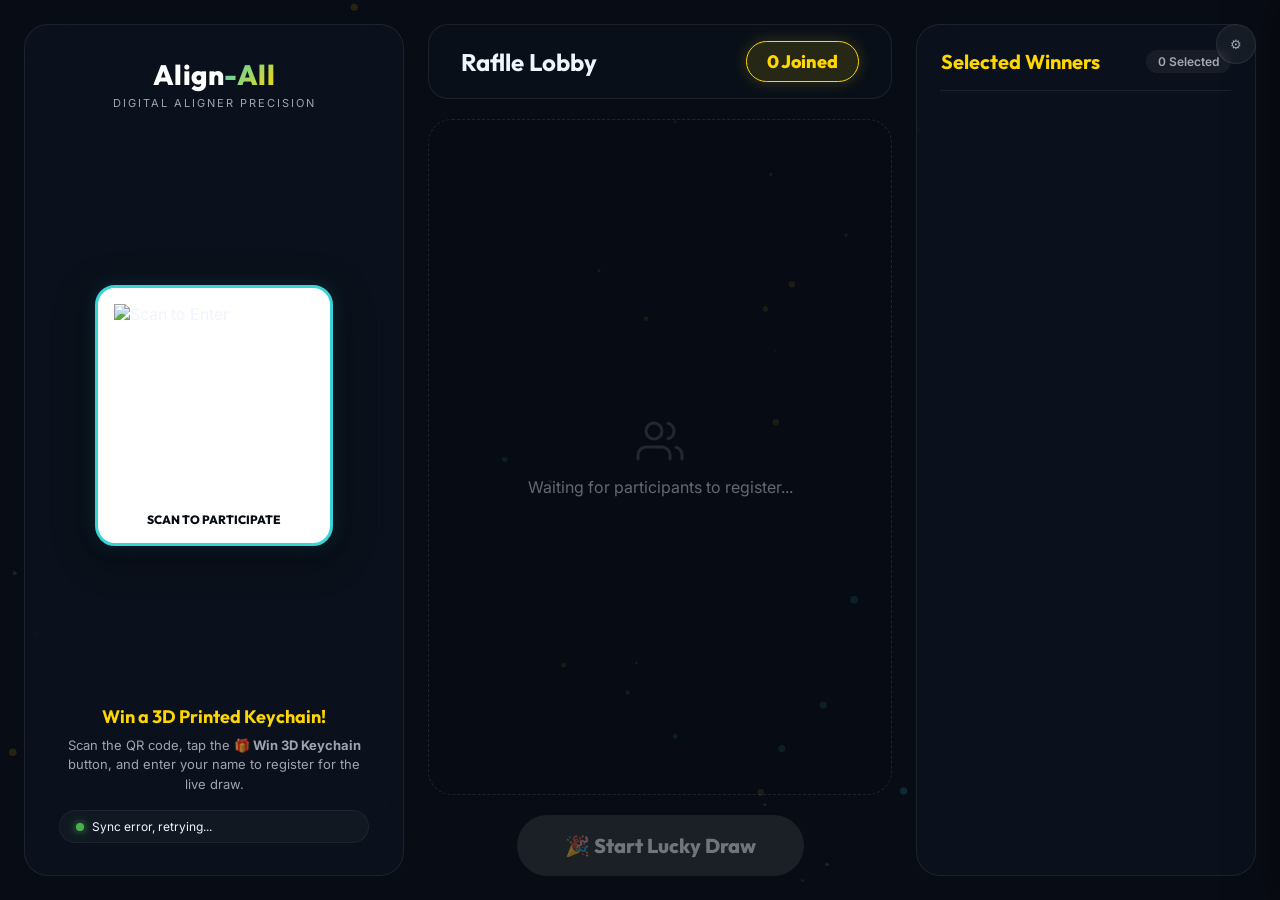
==== draw.html @ d401b3c2 "feat: add live 3D printed keychain lucky draw page and registration modal" ====
<!DOCTYPE html>
<html lang="en">
<head>
  <meta charset="UTF-8">
  <meta name="viewport" content="width=device-width, initial-scale=1.0">
  <title>Align-All | Live 3D Printed Keychain Lucky Draw</title>
  <link rel="preconnect" href="https://fonts.googleapis.com">
  <link rel="preconnect" href="https://fonts.gstatic.com" crossorigin>
  <link href="https://fonts.googleapis.com/css2?family=Outfit:wght@300;400;600;700;800;900&family=Inter:wght@400;500;600;700&display=swap" rel="stylesheet">
  
  <style>
    :root {
      --teal: #38D3D5;
      --purple: #7B6FE8;
      --pink: #E040FB;
      --gold: #FFD700;
      --gold-dark: #FF8C00;
      --dark: #080C14;
      --dark-2: #0D1421;
      --dark-3: #111827;
      --card-bg: rgba(255, 255, 255, 0.03);
      --card-border: rgba(255, 255, 255, 0.08);
      --text-primary: #F0F4FF;
      --text-secondary: rgba(240, 244, 255, 0.65);
      --text-muted: rgba(240, 244, 255, 0.4);
      --font-main: 'Outfit', sans-serif;
      --font-body: 'Inter', sans-serif;
    }

    * { box-sizing: border-box; margin: 0; padding: 0; }
    body {
      font-family: var(--font-body);
      background-color: var(--dark);
      color: var(--text-primary);
      overflow: hidden;
      height: 100vh;
      width: 100vw;
      position: relative;
    }

    /* Ambient background particles canvas */
    #ambientCanvas {
      position: absolute;
      top: 0; left: 0; width: 100%; height: 100%;
      z-index: 0;
      pointer-events: none;
    }

    /* Confetti overlay canvas */
    #confettiCanvas {
      position: absolute;
      top: 0; left: 0; width: 100%; height: 100%;
      z-index: 100;
      pointer-events: none;
    }

    .main-container {
      position: relative;
      z-index: 1;
      display: grid;
      grid-template-columns: 380px 1fr 340px;
      height: 100vh;
      width: 100vw;
      padding: 24px;
      gap: 24px;
    }

    /* Left Panel: QR Code and Status */
    .left-panel {
      background: rgba(13, 20, 33, 0.65);
      backdrop-filter: blur(20px);
      -webkit-backdrop-filter: blur(20px);
      border: 1.5px solid var(--card-border);
      border-radius: 24px;
      padding: 32px 24px;
      display: flex;
      flex-direction: column;
      align-items: center;
      justify-content: space-between;
      height: 100%;
    }

    .brand-header {
      text-align: center;
      margin-bottom: 16px;
    }
    .brand-title {
      font-family: var(--font-main);
      font-size: 28px;
      font-weight: 800;
      letter-spacing: 0.5px;
    }
    .brand-align { color: #fff; }
    .brand-all { background: linear-gradient(135deg, var(--teal), var(--gold)); -webkit-background-clip: text; -webkit-text-fill-color: transparent; }
    .brand-tagline {
      font-size: 11px;
      color: var(--text-secondary);
      text-transform: uppercase;
      letter-spacing: 2px;
      margin-top: 4px;
    }

    .qr-container {
      background: #fff;
      padding: 16px;
      border-radius: 20px;
      box-shadow: 0 10px 40px rgba(0, 0, 0, 0.4), 0 0 20px rgba(56, 211, 213, 0.15);
      display: flex;
      flex-direction: column;
      align-items: center;
      justify-content: center;
      margin: 20px 0;
      border: 3px solid var(--teal);
    }
    .qr-image {
      width: 200px;
      height: 200px;
      display: block;
    }
    .qr-label {
      font-size: 12px;
      color: #080C14;
      font-weight: 800;
      margin-top: 8px;
      text-align: center;
      font-family: var(--font-main);
      text-transform: uppercase;
    }

    .scan-instruction {
      text-align: center;
      padding: 0 10px;
    }
    .scan-instruction h3 {
      font-family: var(--font-main);
      font-size: 18px;
      color: var(--gold);
      margin-bottom: 8px;
    }
    .scan-instruction p {
      font-size: 13px;
      color: var(--text-secondary);
      line-height: 1.5;
    }

    .sync-status {
      display: flex;
      align-items: center;
      gap: 8px;
      background: rgba(255, 255, 255, 0.03);
      padding: 8px 16px;
      border-radius: 30px;
      font-size: 12px;
      border: 1px solid rgba(255, 255, 255, 0.05);
      margin-top: 16px;
    }
    .sync-dot {
      width: 8px;
      height: 8px;
      background: #4CAF50;
      border-radius: 50%;
      box-shadow: 0 0 8px #4CAF50;
      animation: pulse 1.5s infinite;
    }
    .sync-dot.offline {
      background: #f44336;
      box-shadow: 0 0 8px #f44336;
    }

    /* Middle Panel: Raffle Lobby / Tag Cloud */
    .middle-panel {
      display: flex;
      flex-direction: column;
      justify-content: space-between;
      height: 100%;
    }

    .lobby-header {
      background: rgba(13, 20, 33, 0.45);
      border: 1px solid var(--card-border);
      padding: 16px 32px;
      border-radius: 20px;
      display: flex;
      justify-content: space-between;
      align-items: center;
      backdrop-filter: blur(10px);
    }
    .lobby-header-title h1 {
      font-family: var(--font-main);
      font-size: 24px;
      font-weight: 700;
    }
    .lobby-counter {
      background: rgba(255, 215, 0, 0.12);
      border: 1.5px solid var(--gold);
      color: var(--gold);
      padding: 8px 20px;
      border-radius: 30px;
      font-family: var(--font-main);
      font-size: 18px;
      font-weight: 800;
      box-shadow: 0 0 15px rgba(255, 215, 0, 0.2);
      animation: counterPulse 2s infinite alternate;
    }

    @keyframes counterPulse {
      0% { transform: scale(1); box-shadow: 0 0 10px rgba(255, 215, 0, 0.1); }
      100% { transform: scale(1.03); box-shadow: 0 0 20px rgba(255, 215, 0, 0.3); }
    }

    /* Names Lobby Area where names float or settle */
    .lobby-viewport {
      flex: 1;
      margin: 20px 0;
      border-radius: 24px;
      border: 1.5px dashed rgba(255, 255, 255, 0.1);
      position: relative;
      overflow: hidden;
      background: rgba(8, 12, 20, 0.3);
    }
    .lobby-placeholder {
      position: absolute;
      inset: 0;
      display: flex;
      flex-direction: column;
      align-items: center;
      justify-content: center;
      text-align: center;
      color: var(--text-muted);
      z-index: 1;
    }
    .lobby-placeholder svg {
      width: 48px;
      height: 48px;
      margin-bottom: 12px;
      opacity: 0.3;
      animation: floatIcon 3s ease-in-out infinite;
    }
    @keyframes floatIcon {
      0%, 100% { transform: translateY(0); }
      50% { transform: translateY(-10px); }
    }

    .participant-bubble {
      position: absolute;
      background: rgba(255, 255, 255, 0.05);
      border: 1px solid rgba(255, 255, 255, 0.15);
      padding: 8px 18px;
      border-radius: 50px;
      color: #fff;
      font-size: 13px;
      font-weight: 500;
      white-space: nowrap;
      cursor: default;
      transition: all 0.3s ease;
      box-shadow: 0 4px 15px rgba(0, 0, 0, 0.2);
      animation: floatBubble 10s infinite linear;
    }
    .participant-bubble:hover {
      border-color: var(--teal);
      background: rgba(56, 211, 213, 0.15);
      transform: scale(1.1);
      box-shadow: 0 0 15px rgba(56, 211, 213, 0.4);
    }
    .participant-bubble.newly-added {
      animation: popIn 0.5s cubic-bezier(0.34, 1.56, 0.64, 1) forwards;
      border-color: var(--gold);
      background: rgba(255, 215, 0, 0.12);
      box-shadow: 0 0 15px rgba(255, 215, 0, 0.3);
    }

    @keyframes popIn {
      0% { transform: scale(0) translate(-50%, -50%); opacity: 0; }
      100% { transform: scale(1) translate(0, 0); opacity: 1; }
    }

    /* Start Draw Panel */
    .draw-trigger-container {
      text-align: center;
    }
    .btn-draw {
      background: linear-gradient(135deg, #FFD700 0%, #FF8C00 100%);
      color: #080C14;
      font-family: var(--font-main);
      font-size: 20px;
      font-weight: 800;
      padding: 18px 48px;
      border-radius: 50px;
      border: none;
      cursor: pointer;
      box-shadow: 0 10px 30px rgba(255, 140, 0, 0.35);
      transition: all 0.3s cubic-bezier(0.175, 0.885, 0.32, 1.275);
      display: inline-flex;
      align-items: center;
      gap: 12px;
    }
    .btn-draw:hover {
      transform: scale(1.05) translateY(-3px);
      box-shadow: 0 15px 40px rgba(255, 140, 0, 0.5);
    }
    .btn-draw:disabled {
      background: rgba(255, 255, 255, 0.08);
      color: var(--text-muted);
      cursor: not-allowed;
      box-shadow: none;
      transform: none;
    }

    /* Right Panel: Selected Winners Tracker */
    .right-panel {
      background: rgba(13, 20, 33, 0.65);
      backdrop-filter: blur(20px);
      -webkit-backdrop-filter: blur(20px);
      border: 1.5px solid var(--card-border);
      border-radius: 24px;
      padding: 24px;
      display: flex;
      flex-direction: column;
      height: 100%;
    }

    .winners-header {
      border-bottom: 1.5px solid var(--card-border);
      padding-bottom: 16px;
      margin-bottom: 16px;
      display: flex;
      justify-content: space-between;
      align-items: center;
    }
    .winners-header h2 {
      font-family: var(--font-main);
      font-size: 20px;
      font-weight: 700;
      color: var(--gold);
    }
    .winners-count-tag {
      background: rgba(255, 255, 255, 0.05);
      padding: 4px 12px;
      border-radius: 12px;
      font-size: 12px;
      font-weight: 600;
      color: var(--text-secondary);
    }

    .winners-viewport {
      flex: 1;
      overflow-y: auto;
      display: flex;
      flex-direction: column;
      gap: 12px;
      padding-right: 4px;
    }
    /* Scrollbar */
    .winners-viewport::-webkit-scrollbar { width: 4px; }
    .winners-viewport::-webkit-scrollbar-thumb { background: var(--card-border); border-radius: 2px; }

    .winner-row-card {
      background: rgba(255, 255, 255, 0.02);
      border: 1px solid var(--card-border);
      border-radius: 14px;
      padding: 12px 16px;
      display: flex;
      align-items: center;
      gap: 12px;
      position: relative;
      overflow: hidden;
      animation: slideInWinner 0.4s cubic-bezier(0.175, 0.885, 0.32, 1.1) forwards;
    }
    @keyframes slideInWinner {
      0% { opacity: 0; transform: translateX(20px); }
      100% { opacity: 1; transform: translateX(0); }
    }
    .winner-row-card::before {
      content: '';
      position: absolute;
      left: 0; top: 0; bottom: 0;
      width: 4px;
      background: linear-gradient(to bottom, var(--gold), var(--gold-dark));
    }
    .winner-rank {
      font-family: var(--font-main);
      font-size: 16px;
      font-weight: 800;
      color: var(--gold);
      width: 24px;
    }
    .winner-info {
      flex: 1;
    }
    .winner-name {
      font-size: 14px;
      font-weight: 600;
      color: #fff;
    }
    .winner-details {
      font-size: 11px;
      color: var(--text-secondary);
      margin-top: 2px;
    }

    /* Settings Gear Button */
    .btn-settings {
      position: fixed;
      top: 24px; right: 24px;
      z-index: 10;
      background: rgba(255,255,255,0.05);
      border: 1px solid var(--card-border);
      color: var(--text-secondary);
      width: 40px; height: 40px;
      border-radius: 50%;
      cursor: pointer;
      display: flex; align-items: center; justify-content: center;
      transition: all 0.3s ease;
      backdrop-filter: blur(5px);
    }
    .btn-settings:hover {
      color: #fff;
      background: rgba(255, 215, 0, 0.1);
      border-color: var(--gold);
      transform: rotate(45deg);
    }

    /* Settings Drawer */
    .settings-drawer {
      position: fixed;
      top: 0; right: -360px;
      width: 340px;
      height: 100vh;
      background: var(--dark-2);
      border-left: 1.5px solid var(--card-border);
      z-index: 1100;
      padding: 32px 24px;
      box-shadow: -20px 0 40px rgba(0,0,0,0.5);
      transition: right 0.4s cubic-bezier(0.16, 1, 0.3, 1);
      display: flex;
      flex-direction: column;
      gap: 24px;
    }
    .settings-drawer.open {
      right: 0;
    }
    .settings-header {
      display: flex;
      justify-content: space-between;
      align-items: center;
      border-bottom: 1px solid var(--card-border);
      padding-bottom: 16px;
    }
    .settings-header h3 {
      font-family: var(--font-main);
      font-size: 18px;
    }
    .btn-close-settings {
      background: none;
      border: none;
      color: var(--text-secondary);
      font-size: 24px;
      cursor: pointer;
    }
    .settings-group {
      display: flex;
      flex-direction: column;
      gap: 8px;
    }
    .settings-group label {
      font-size: 11px;
      font-weight: 600;
      color: var(--text-secondary);
      text-transform: uppercase;
      letter-spacing: 0.5px;
    }
    .settings-group input, .settings-group select {
      background: rgba(255, 255, 255, 0.04);
      border: 1px solid rgba(255, 255, 255, 0.1);
      border-radius: 10px;
      padding: 10px 14px;
      color: #fff;
      font-size: 13px;
      outline: none;
      font-family: var(--font-body);
    }
    .settings-group input:focus, .settings-group select:focus {
      border-color: var(--teal);
    }
    
    .mock-mode-row {
      display: flex;
      justify-content: space-between;
      align-items: center;
      background: rgba(255, 215, 0, 0.05);
      border: 1px solid rgba(255, 215, 0, 0.2);
      border-radius: 12px;
      padding: 12px 16px;
    }
    .switch {
      position: relative;
      display: inline-block;
      width: 44px;
      height: 24px;
    }
    .switch input { opacity: 0; width: 0; height: 0; }
    .slider {
      position: absolute; cursor: pointer; top: 0; left: 0; right: 0; bottom: 0;
      background-color: rgba(255, 255, 255, 0.1);
      border-radius: 24px;
      transition: .4s;
    }
    .slider:before {
      position: absolute; content: ""; height: 16px; width: 16px; left: 4px; bottom: 4px;
      background-color: white;
      border-radius: 50%;
      transition: .4s;
    }
    input:checked + .slider { background-color: var(--gold); }
    input:checked + .slider:before { transform: translateX(20px); }

    /* Drawing Overlay Drawer (Lucky Draw Roller) */
    .draw-overlay {
      position: fixed;
      inset: 0;
      background: rgba(4, 6, 10, 0.95);
      z-index: 1000;
      display: flex;
      flex-direction: column;
      align-items: center;
      justify-content: center;
      opacity: 0;
      pointer-events: none;
      transition: opacity 0.5s ease;
    }
    .draw-overlay.active {
      opacity: 1;
      pointer-events: all;
    }

    .roller-outer-container {
      width: 100%;
      max-width: 600px;
      text-align: center;
      display: flex;
      flex-direction: column;
      align-items: center;
    }

    .round-announcement {
      font-family: var(--font-main);
      font-size: 24px;
      font-weight: 800;
      color: var(--teal);
      margin-bottom: 24px;
      letter-spacing: 2px;
      text-transform: uppercase;
    }

    /* Roller slot design */
    .roller-viewport {
      height: 120px;
      width: 100%;
      background: rgba(255, 255, 255, 0.02);
      border: 2px solid rgba(255, 215, 0, 0.3);
      border-radius: 20px;
      box-shadow: 0 0 30px rgba(255, 215, 0, 0.1), inset 0 0 20px rgba(0, 0, 0, 0.8);
      position: relative;
      overflow: hidden;
      margin-bottom: 36px;
    }
    /* Horizontal scan line indicator */
    .roller-viewport::before {
      content: '';
      position: absolute;
      left: 0; right: 0; top: 50%;
      transform: translateY(-50%);
      height: 48px;
      background: rgba(255, 215, 0, 0.06);
      border-top: 1.5px solid rgba(255, 215, 0, 0.5);
      border-bottom: 1.5px solid rgba(255, 215, 0, 0.5);
      pointer-events: none;
      z-index: 2;
    }

    .roller-track {
      position: absolute;
      width: 100%;
      top: 0;
      display: flex;
      flex-direction: column;
      align-items: center;
      transition: transform 0.1s linear;
    }
    .roller-cell {
      height: 120px;
      display: flex;
      align-items: center;
      justify-content: center;
      font-family: var(--font-main);
      font-size: 32px;
      font-weight: 800;
      color: rgba(255, 255, 255, 0.5);
      width: 100%;
      text-align: center;
      white-space: nowrap;
      overflow: hidden;
      text-overflow: ellipsis;
      padding: 0 40px;
    }
    .roller-cell.active-winner {
      color: var(--gold);
      text-shadow: 0 0 15px rgba(255, 215, 0, 0.6);
      font-size: 38px;
    }

    /* Big Winner Announcement Card popup */
    .winner-reveal-card {
      position: absolute;
      width: 440px;
      background: linear-gradient(145deg, #131c2e, #0a0e1a);
      border: 3px solid var(--gold);
      border-radius: 28px;
      padding: 40px;
      text-align: center;
      box-shadow: 0 25px 60px rgba(0, 0, 0, 0.8), 0 0 40px rgba(255, 215, 0, 0.25);
      z-index: 10;
      transform: scale(0.7) translateY(50px);
      opacity: 0;
      pointer-events: none;
      transition: all 0.5s cubic-bezier(0.34, 1.56, 0.64, 1);
    }
    .winner-reveal-card.active {
      transform: scale(1) translateY(0);
      opacity: 1;
      pointer-events: all;
    }
    .reveal-badge {
      display: inline-flex;
      background: rgba(255, 215, 0, 0.12);
      border: 1px solid var(--gold);
      color: var(--gold);
      padding: 6px 18px;
      border-radius: 50px;
      font-size: 12px;
      font-weight: 700;
      letter-spacing: 2px;
      text-transform: uppercase;
      margin-bottom: 20px;
    }
    .reveal-name {
      font-family: var(--font-main);
      font-size: 36px;
      font-weight: 800;
      color: #fff;
      margin-bottom: 8px;
      text-shadow: 0 2px 10px rgba(0,0,0,0.5);
    }
    .reveal-org {
      font-size: 16px;
      color: var(--teal);
      font-weight: 600;
      margin-bottom: 24px;
    }
    
    /* 3D spinning keychain mockup inside the modal */
    .reveal-keychain-mockup {
      width: 90px;
      height: 90px;
      margin: 0 auto 24px auto;
      position: relative;
      perspective: 400px;
    }
    .spinning-keychain {
      width: 100%;
      height: 100%;
      background: linear-gradient(135deg, #ffffff 0%, #e1e7f0 100%);
      border-radius: 12px;
      border: 2px solid var(--gold);
      box-shadow: inset 0 2px 5px rgba(255,255,255,1), 0 5px 15px rgba(0,0,0,0.3);
      display: flex;
      flex-direction: column;
      align-items: center;
      justify-content: center;
      animation: keyChainSpin 3s linear infinite;
      transform-style: preserve-3d;
    }
    .spinning-keychain::before {
      content: '🔗';
      position: absolute;
      top: -16px;
      font-size: 18px;
    }
    /* Tooth image mockup */
    .spinning-keychain-tooth {
      font-size: 32px;
    }
    .spinning-keychain-label {
      font-size: 9px;
      font-weight: 800;
      color: var(--dark);
      text-transform: uppercase;
      letter-spacing: 0.5px;
      margin-top: 4px;
    }

    @keyframes keyChainSpin {
      0% { transform: rotateY(0deg); }
      100% { transform: rotateY(360deg); }
    }

    .btn-reveal-close {
      background: var(--gradient);
      color: #080C14;
      font-family: var(--font-main);
      font-size: 16px;
      font-weight: 700;
      padding: 12px 32px;
      border-radius: 50px;
      border: none;
      cursor: pointer;
      box-shadow: 0 4px 15px rgba(56, 211, 213, 0.25);
      transition: all 0.3s ease;
    }
    .btn-reveal-close:hover {
      transform: translateY(-2px);
      box-shadow: 0 8px 25px rgba(56, 211, 213, 0.4);
    }
  </style>
</head>
<body>

  <!-- Background Particle Field -->
  <canvas id="ambientCanvas"></canvas>
  <!-- Confetti Canvas -->
  <canvas id="confettiCanvas"></canvas>

  <button class="btn-settings" id="openSettings" title="Presenter Settings">⚙</button>

  <div class="main-container">
    
    <!-- LEFT PANEL: QR Code & Connection Status -->
    <div class="left-panel">
      <div class="brand-header">
        <div class="brand-title">
          <span class="brand-align">Align</span><span class="brand-all">-All</span>
        </div>
        <div class="brand-tagline">Digital Aligner Precision</div>
      </div>

      <div class="qr-container">
        <!-- Generates QR to website homepage dynamically -->
        <img id="qrImage" class="qr-image" src="" alt="Scan to Enter">
        <div class="qr-label">Scan to Participate</div>
      </div>

      <div class="scan-instruction">
        <h3>Win a 3D Printed Keychain!</h3>
        <p>Scan the QR code, tap the <strong>🎁 Win 3D Keychain</strong> button, and enter your name to register for the live draw.</p>
        
        <div class="sync-status">
          <span class="sync-dot" id="syncDot"></span>
          <span id="syncText">Syncing entries...</span>
        </div>
      </div>
    </div>

    <!-- MIDDLE PANEL: Participant Cloud & Trigger Draw -->
    <div class="middle-panel">
      
      <div class="lobby-header">
        <div class="lobby-header-title">
          <h1>Raflle Lobby</h1>
        </div>
        <div class="lobby-counter" id="lobbyCounter">0 Joined</div>
      </div>

      <!-- Grid area for floating name tags -->
      <div class="lobby-viewport" id="lobbyViewport">
        <div class="lobby-placeholder" id="lobbyPlaceholder">
          <svg viewBox="0 0 24 24" fill="none" stroke="currentColor" stroke-width="1.5" stroke-linecap="round" stroke-linejoin="round">
            <path d="M17 21v-2a4 4 0 0 0-4-4H5a4 4 0 0 0-4 4v2"></path>
            <circle cx="9" cy="7" r="4"></circle>
            <path d="M23 21v-2a4 4 0 0 0-3-3.87"></path>
            <path d="M16 3.13a4 4 0 0 1 0 7.75"></path>
          </svg>
          <p>Waiting for participants to register...</p>
        </div>
      </div>

      <div class="draw-trigger-container">
        <button class="btn-draw" id="startDrawBtn" disabled>
          🎉 Start Lucky Draw
        </button>
      </div>

    </div>

    <!-- RIGHT PANEL: Live Selected Winners Tracker -->
    <div class="right-panel">
      <div class="winners-header">
        <h2>Selected Winners</h2>
        <span class="winners-count-tag" id="winnersCountTag">0 Selected</span>
      </div>

      <div class="winners-viewport" id="winnersViewport">
        <!-- Winner row cards will append here -->
      </div>
    </div>

  </div>

  <!-- SETTINGS DRAWER -->
  <div class="settings-drawer" id="settingsDrawer">
    <div class="settings-header">
      <h3>Draw Configuration</h3>
      <button class="btn-close-settings" id="closeSettings">&times;</button>
    </div>

    <div class="mock-mode-row">
      <div>
        <h4 style="font-size: 14px; margin-bottom: 2px;">Mock Mode</h4>
        <p style="font-size: 11px; color: var(--text-secondary);">Test immediately with pre-filled names</p>
      </div>
      <label class="switch">
        <input type="checkbox" id="mockModeToggle">
        <span class="slider"></span>
      </</label>
    </div>

    <div class="settings-group">
      <label for="scriptUrlInput">Apps Script Exec URL</label>
      <input type="text" id="scriptUrlInput" placeholder="https://script.google.com/macros/s/.../exec">
    </div>

    <div class="settings-group">
      <label for="totalWinnersSelect">Total Winners Goal</label>
      <select id="totalWinnersSelect">
        <option value="2" selected>2 Winners</option>
        <option value="5">5 Winners</option>
        <option value="10">10 Winners</option>
        <option value="15">15 Winners</option>
        <option value="20">20 Winners</option>
      </select>
    </div>

    <div class="settings-group">
      <label for="roundSizeSelect">Winners Draw Per Round</label>
      <select id="roundSizeSelect">
        <option value="2" selected>Draw 2 at a time (Recommended)</option>
        <option value="1">Draw 1 at a time</option>
        <option value="5">Draw 5 at a time</option>
        <option value="10">Draw 10 at a time</option>
      </select>
    </div>

    <div class="settings-group">
      <label for="syncIntervalInput">Sync Interval (seconds)</label>
      <input type="number" id="syncIntervalInput" value="3" min="2" max="30">
    </div>

    <button class="btn-reveal-close" id="saveSettingsBtn" style="margin-top: auto; font-size: 14px; padding: 10px;">
      Save Settings
    </button>
  </div>

  <script>
    // =============================================
    // STATE VARIABLES
    // =============================================
    let participants = [];
    let winners = [];
    let config = {
      scriptUrl: 'https://script.google.com/macros/s/AKfycbyH8XbYKkZeQyRTgi3QOXPdWPk9_rRfwLIVZiaWkgbZnW5OpBBuhaDhaeEALEkMHX6p/exec',
      mockMode: false,
      totalWinnersGoal: 2,
      roundSize: 2,
      syncInterval: 3000
    };

    let drawQueue = [];
    let currentDrawIndexInRound = 0;
    let isDrawing = false;
    let syncIntervalId = null;

    // Preloaded Dental Mock Names for Testing Offline
    const MOCK_NAMES = [
      { name: "Dr. Jameer Khan", designation: "Orthodontist, Hyderabad" },
      { name: "Dr. Aishwarya Sen", designation: "Care Dental Studio" },
      { name: "Dr. Rohit Deshmukh", designation: "Apex Dental Center" },
      { name: "Dr. Divya Iyer", designation: "Smile Line Clinic" },
      { name: "Dr. Manish Patel", designation: "Orthodontic Specialist" },
      { name: "Dr. Sarah D'Souza", designation: "Cosmetic Dentist, Mumbai" },
      { name: "Dr. Rajesh Kulkarni", designation: "Kulkarni Orthodontics" },
      { name: "Dr. Ananya Reddy", designation: "Pragati Multi-Speciality" },
      { name: "Dr. Vikram Seth", designation: "Elite Dental Care" },
      { name: "Dr. Megha Sharma", designation: "Noida Smile Lounge" },
      { name: "Dr. Amit Varma", designation: "Varma Aligners, Delhi" },
      { name: "Dr. Priya Sundaram", designation: "Priya Dental Hospital" },
      { name: "Dr. Kunal Kapoor", designation: "Kapoor Orthodontics" },
      { name: "Dr. Ritu Chawla", designation: "Chawla Ortho Center" },
      { name: "Dr. Neha Gokhale", designation: "Pune Aesthetic Smiles" },
      { name: "Dr. Tarun Saxena", designation: "Saxena Dental Clinic" },
      { name: "Dr. Pooja Hedge", designation: "Pooja Dental" },
      { name: "Dr. Srikant Raju", designation: "Raju Ortho Clinic" },
      { name: "Dr. Deepa Nair", designation: "Kerala Smile Studio" },
      { name: "Dr. Arjun Malhotra", designation: "Malhotra Align Clinic" },
      { name: "Dr. Swapna Rao", designation: "Rao Dental Care" },
      { name: "Dr. Vinay Joshi", designation: "Metro Dental" },
      { name: "Dr. Sneha Nair", designation: "Kochi Aligner Center" },
      { name: "Dr. Rakesh Singh", designation: "Singh Ortho Group" },
      { name: "Dr. Kavita Murthy", designation: "Bangalore Smiles" },
      { name: "Dr. Harish Kanna", designation: "Align-All Team" },
      { name: "Dr. Rahul Gupta", designation: "Gupta Dental Studio" },
      { name: "Dr. Tanvi Shah", designation: "Tanvi Dental Center" },
      { name: "Dr. Manoj Nair", designation: "Manoj Dental Center" },
      { name: "Dr. Shreya Joshi", designation: "Aesthetic Smiles Care" }
    ];

    // =============================================
    // INITIALIZATION
    // =============================================
    window.addEventListener('DOMContentLoaded', () => {
      loadSavedConfig();
      setupDomEvents();
      initAmbientCanvas();
      
      // Auto-generate QR code based on hosted URL
      const homeUrl = window.location.href.substring(0, window.location.href.lastIndexOf('/'));
      const qrImageUrl = `https://api.qrserver.com/v1/create-qr-code/?size=300x300&data=${encodeURIComponent(homeUrl)}`;
      document.getElementById('qrImage').src = qrImageUrl;

      startSync();
    });

    // =============================================
    // LOCAL STORAGE CONFIGURATION
    // =============================================
    function loadSavedConfig() {
      const saved = localStorage.getItem('align_all_draw_config_v2');
      if (saved) {
        try {
          config = { ...config, ...JSON.parse(saved) };
        } catch(e) {}
      }
      
      // Populate inputs
      document.getElementById('mockModeToggle').checked = config.mockMode;
      document.getElementById('scriptUrlInput').value = config.scriptUrl;
      document.getElementById('totalWinnersSelect').value = config.totalWinnersGoal;
      document.getElementById('roundSizeSelect').value = config.roundSize;
      document.getElementById('syncIntervalInput').value = Math.round(config.syncInterval / 1000);
      
      updateMockBannerState();
    }

    function saveConfig() {
      config.mockMode = document.getElementById('mockModeToggle').checked;
      config.scriptUrl = document.getElementById('scriptUrlInput').value.trim();
      config.totalWinnersGoal = parseInt(document.getElementById('totalWinnersSelect').value);
      config.roundSize = parseInt(document.getElementById('roundSizeSelect').value);
      config.syncInterval = parseInt(document.getElementById('syncIntervalInput').value) * 1000;

      localStorage.setItem('align_all_draw_config_v2', JSON.stringify(config));
      updateMockBannerState();
      
      // Restart synchronization
      startSync();
      closeSettingsDrawer();
    }

    function updateMockBannerState() {
      const syncDot = document.getElementById('syncDot');
      const syncText = document.getElementById('syncText');
      
      if (config.mockMode) {
        syncDot.className = 'sync-dot';
        syncDot.style.background = '#FF9800';
        syncDot.style.boxShadow = '0 0 8px #FF9800';
        syncText.textContent = 'Running in Mock Test Mode';
      } else {
        syncDot.className = 'sync-dot';
        syncDot.style.background = '#4CAF50';
        syncDot.style.boxShadow = '0 0 8px #4CAF50';
        syncText.textContent = 'Syncing from Sheets...';
      }
    }

    // =============================================
    // SETTINGS DRAWER CONTROLS
    // =============================================
    function setupDomEvents() {
      document.getElementById('openSettings').addEventListener('click', () => {
        document.getElementById('settingsDrawer').classList.add('open');
      });
      document.getElementById('closeSettings').addEventListener('click', closeSettingsDrawer);
      document.getElementById('saveSettingsBtn').addEventListener('click', saveConfig);

      // Drawer close on escape
      window.addEventListener('keydown', (e) => {
        if (e.key === 'Escape') {
          closeSettingsDrawer();
        }
      });

      document.getElementById('startDrawBtn').addEventListener('click', launchLuckyDrawRound);
    }

    function closeSettingsDrawer() {
      document.getElementById('settingsDrawer').classList.remove('open');
    }

    // =============================================
    // SYNC DATA (REAL TIME API POLLING)
    // =============================================
    function startSync() {
      if (syncIntervalId) {
        clearInterval(syncIntervalId);
      }
      
      syncData();
      syncIntervalId = setInterval(syncData, config.syncInterval);
    }

    function syncData() {
      if (isDrawing) return; // Pause sync while animation runs to prevent DOM resets
      
      if (config.mockMode) {
        // Load mock names
        if (participants.length === 0) {
          participants = [...MOCK_NAMES];
          renderLobby();
        }
        return;
      }
      
      if (!config.scriptUrl) {
        const syncDot = document.getElementById('syncDot');
        const syncText = document.getElementById('syncText');
        syncDot.className = 'sync-dot offline';
        syncText.textContent = 'Configure Sheet URL';
        return;
      }

      const syncDot = document.getElementById('syncDot');
      const syncText = document.getElementById('syncText');
      
      fetch(config.scriptUrl)
        .then(res => res.json())
        .then(data => {
          if (data.result === 'success' && data.entries) {
            syncDot.className = 'sync-dot';
            syncDot.style.background = '#4CAF50';
            syncText.textContent = 'Sync successful';
            
            // Map entries
            const newParticipants = data.entries.map(e => ({
              name: e.name,
              designation: e.designation || 'Participant'
            }));

            // Check if there are any new entrants to animate in
            const existingCount = participants.length;
            if (newParticipants.length > existingCount) {
              participants = newParticipants;
              renderLobby();
            } else if (participants.length === 0 && newParticipants.length > 0) {
              participants = newParticipants;
              renderLobby();
            }
          }
        })
        .catch(err => {
          console.error("Fetch error:", err);
          syncDot.className = 'sync-dot offline';
          syncText.textContent = 'Sync error, retrying...';
        });
    }

    // =============================================
    // RENDER RAFFLE LOBBY
    // =============================================
    function renderLobby() {
      const viewport = document.getElementById('lobbyViewport');
      const counter = document.getElementById('lobbyCounter');
      const placeholder = document.getElementById('lobbyPlaceholder');
      const drawBtn = document.getElementById('startDrawBtn');

      counter.textContent = `${participants.length} Joined`;

      if (participants.length > 0) {
        placeholder.style.display = 'none';
        
        // Disable draw button if we've already reached the goal or if no candidates are left
        const remaining = participants.filter(p => !winners.some(w => w.name === p.name));
        if (winners.length < config.totalWinnersGoal && remaining.length > 0) {
          drawBtn.removeAttribute('disabled');
          drawBtn.textContent = '🎉 Start Lucky Draw';
        } else {
          drawBtn.setAttribute('disabled', 'true');
          drawBtn.textContent = '🎉 Draw Complete';
        }
        
        // Render name tags dynamically
        // Remove existing tags that are not present
        const currentTags = viewport.querySelectorAll('.participant-bubble');
        const existingNames = Array.from(currentTags).map(t => t.dataset.name);
        
        participants.forEach((p, idx) => {
          if (!existingNames.includes(p.name)) {
            createBubble(p.name, p.designation);
          }
        });
      } else {
        placeholder.style.display = 'flex';
        drawBtn.setAttribute('disabled', 'true');
        viewport.querySelectorAll('.participant-bubble').forEach(b => b.remove());
      }
    }

    // Create a floating bubble name tag in lobby
    function createBubble(name, designation) {
      const viewport = document.getElementById('lobbyViewport');
      const bubble = document.createElement('div');
      bubble.className = 'participant-bubble newly-added';
      bubble.dataset.name = name;
      bubble.innerHTML = `<strong>${name}</strong>`;
      
      // Random coordinates inside the viewport
      const width = viewport.clientWidth;
      const height = viewport.clientHeight;
      
      const x = Math.max(10, Math.min(width - 160, Math.floor(Math.random() * (width - 150))));
      const y = Math.max(10, Math.min(height - 45, Math.floor(Math.random() * (height - 40))));
      
      bubble.style.left = `${x}px`;
      bubble.style.top = `${y}px`;
      
      // Random float speeds & animations
      const duration = 12 + Math.random() * 8; // 12-20 seconds
      const delay = -Math.random() * 5; // offset animations so they don't start together
      
      bubble.style.animation = `floatBubble ${duration}s linear ${delay}s infinite`;
      
      viewport.appendChild(bubble);
      
      // Remove newly-added glow effect class after 2 seconds
      setTimeout(() => {
        bubble.classList.remove('newly-added');
      }, 2000);
    }

    // Custom bubble movement CSS keyframe generation dynamically
    const styleSheet = document.createElement("style");
    styleSheet.innerText = `
      @keyframes floatBubble {
        0% { transform: translate(0, 0) rotate(0deg); }
        25% { transform: translate(15px, -15px) rotate(1deg); }
        50% { transform: translate(-10px, -30px) rotate(-1deg); }
        75% { transform: translate(-25px, -15px) rotate(-2deg); }
        100% { transform: translate(0, 0) rotate(0deg); }
      }
    `;
    document.head.appendChild(styleSheet);

    // =============================================
    // LUCKY DRAW ANIMATION LOGIC
    // =============================================
    function launchLuckyDrawRound() {
      // Calculate eligible participants (names not drawn yet)
      const eligible = participants.filter(p => !winners.some(w => w.name === p.name));
      
      if (eligible.length === 0) {
        alert("All registered participants have already been selected!");
        return;
      }

      // Determine size of round draw
      const sizeToDraw = Math.min(config.roundSize, eligible.length);
      
      // Pick random candidates from the eligible list
      drawQueue = [];
      const tempEligible = [...eligible];
      
      for (let i = 0; i < sizeToDraw; i++) {
        const randomIndex = Math.floor(Math.random() * tempEligible.length);
        const selected = tempEligible.splice(randomIndex, 1)[0];
        drawQueue.push(selected);
      }

      isDrawing = true;
      document.getElementById('startDrawBtn').setAttribute('disabled', 'true');
      
      let queueIndex = 0;
      
      // Run staggered reveals every 1 second
      const interval = setInterval(() => {
        if (queueIndex >= drawQueue.length) {
          clearInterval(interval);
          isDrawing = false;
          renderLobby();
          return;
        }
        
        const winner = drawQueue[queueIndex];
        winners.push(winner);
        
        // Remove their bubble from lobby viewport with a scale-down shrink
        const bubbles = document.querySelectorAll('.participant-bubble');
        bubbles.forEach(b => {
          if (b.dataset.name === winner.name) {
            b.style.transition = 'all 0.6s cubic-bezier(0.6, -0.28, 0.735, 0.045)';
            b.style.transform = 'scale(0) rotate(180deg)';
            b.style.opacity = '0';
            setTimeout(() => b.remove(), 600);
          }
        });
        
        // Add to sidebar with reveal animation
        addWinnerToSidebar(winner);
        
        // Confetti explosion localized on the winners panel
        triggerWinnerConfetti(queueIndex);
        
        queueIndex++;
      }, 1000);
    }

    function triggerWinnerConfetti(index) {
      const canvas = document.getElementById('confettiCanvas');
      const ctx = canvas.getContext('2d');
      
      canvas.width = window.innerWidth;
      canvas.height = window.innerHeight;

      // Spawn confetti particles on the right-hand winners panel
      const spawnCount = 45;
      for (let i = 0; i < spawnCount; i++) {
        confettiParticles.push({
          x: canvas.width - 170, // right panel center
          y: Math.min(canvas.height - 100, 150 + (index * 75)), // staggered vertical height
          radius: Math.random() * 4.5 + 2,
          color: colors[Math.floor(Math.random() * colors.length)],
          vx: (Math.random() - 0.5) * 11,
          vy: (Math.random() - 0.7) * 13 - 3,
          gravity: 0.28,
          rotation: Math.random() * 360,
          rotationSpeed: (Math.random() - 0.5) * 8,
          opacity: 1
        });
      }

      if (!isConfettiRunning) {
        isConfettiRunning = true;
        animateConfetti();
      }
    }

    function addWinnerToSidebar(winner) {
      const viewport = document.getElementById('winnersViewport');
      const tag = document.getElementById('winnersCountTag');
      
      tag.textContent = `${winners.length} Selected`;

      const card = document.createElement('div');
      card.className = 'winner-row-card';
      card.innerHTML = `
        <div class="winner-rank">#${winners.length}</div>
        <div class="winner-info">
          <div class="winner-name">${winner.name}</div>
          <div class="winner-details">${winner.designation}</div>
        </div>
      `;

      viewport.prepend(card);
    }

    // =============================================
    // AMBIENT BACKGROUND PARTICLES (SLICK DARK MODE)
    // =============================================
    let ambientParticles = [];
    function initAmbientCanvas() {
      const canvas = document.getElementById('ambientCanvas');
      const ctx = canvas.getContext('2d');
      
      function resize() {
        canvas.width = window.innerWidth;
        canvas.height = window.innerHeight;
      }
      window.addEventListener('resize', resize);
      resize();

      // Create particles
      const count = 50;
      for (let i = 0; i < count; i++) {
        ambientParticles.push({
          x: Math.random() * canvas.width,
          y: Math.random() * canvas.height,
          size: Math.random() * 3 + 1,
          color: Math.random() > 0.5 ? 'rgba(56, 211, 213, 0.15)' : 'rgba(255, 215, 0, 0.12)', // teal or gold
          vx: (Math.random() - 0.5) * 0.2,
          vy: -Math.random() * 0.3 - 0.1 // floating upwards
        });
      }

      function draw() {
        ctx.clearRect(0, 0, canvas.width, canvas.height);
        
        ambientParticles.forEach(p => {
          ctx.beginPath();
          ctx.arc(p.x, p.y, p.size, 0, Math.PI * 2);
          ctx.fillStyle = p.color;
          ctx.shadowBlur = 10;
          ctx.shadowColor = p.color;
          ctx.fill();

          p.x += p.vx;
          p.y += p.vy;

          // Recycle particles that move off-screen
          if (p.y < -20) {
            p.y = canvas.height + 20;
            p.x = Math.random() * canvas.width;
          }
          if (p.x < -20 || p.x > canvas.width + 20) {
            p.x = Math.random() * canvas.width;
          }
        });

        requestAnimationFrame(draw);
      }
      draw();
    }

    // =============================================
    // CUSTOM CONFETTI CANVAS ENGINE (respects CSP)
    // =============================================
    let confettiParticles = [];
    let isConfettiRunning = false;
    const colors = ['#FFD700', '#FF8C00', '#38D3D5', '#7B6FE8', '#E040FB', '#FFFFFF'];

    function triggerConfettiExplosion() {
      const canvas = document.getElementById('confettiCanvas');
      const ctx = canvas.getContext('2d');
      
      canvas.width = window.innerWidth;
      canvas.height = window.innerHeight;

      // Spawn 120 confetti particles at center points
      const spawnCount = 130;
      for (let i = 0; i < spawnCount; i++) {
        confettiParticles.push({
          x: canvas.width / 2,
          y: canvas.height * 0.45, // center-ish on the card
          radius: Math.random() * 5 + 3,
          color: colors[Math.floor(Math.random() * colors.length)],
          vx: (Math.random() - 0.5) * 16,
          vy: (Math.random() - 0.7) * 20 - 5, // shoot upwards
          gravity: 0.35,
          rotation: Math.random() * 360,
          rotationSpeed: (Math.random() - 0.5) * 8,
          opacity: 1
        });
      }

      if (!isConfettiRunning) {
        isConfettiRunning = true;
        animateConfetti();
      }
    }

    function animateConfetti() {
      const canvas = document.getElementById('confettiCanvas');
      if (!canvas) return;
      const ctx = canvas.getContext('2d');
      
      ctx.clearRect(0, 0, canvas.width, canvas.height);

      for (let i = confettiParticles.length - 1; i >= 0; i--) {
        const p = confettiParticles[i];
        
        // Physics update
        p.vy += p.gravity;
        p.x += p.vx;
        p.y += p.vy;
        p.rotation += p.rotationSpeed;
        p.opacity -= 0.007;

        // Render
        ctx.save();
        ctx.translate(p.x, p.y);
        ctx.rotate(p.rotation * Math.PI / 180);
        ctx.fillStyle = p.color;
        ctx.globalAlpha = Math.max(0, p.opacity);
        
        // Draw confetti rectangle
        ctx.fillRect(-p.radius, -p.radius / 2, p.radius * 2, p.radius);
        ctx.restore();

        // Delete dead particles
        if (p.y > canvas.height || p.opacity <= 0) {
          confettiParticles.splice(i, 1);
        }
      }

      if (confettiParticles.length > 0) {
        requestAnimationFrame(animateConfetti);
      } else {
        isConfettiRunning = false;
        ctx.clearRect(0, 0, canvas.width, canvas.height);
      }
    }
  </script>
</body>
</html>
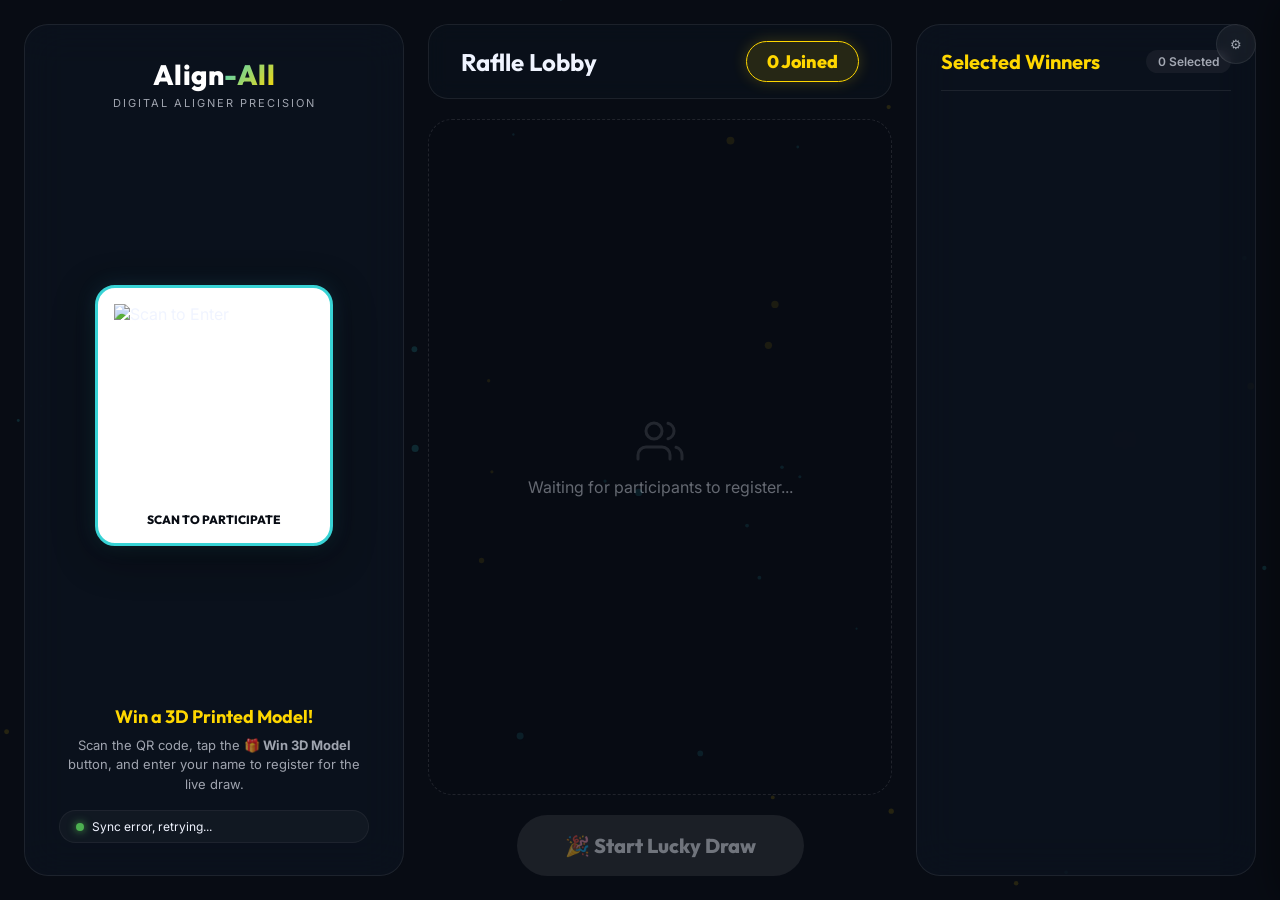
==== commit bbe8c46f: "refactor: change giveaway item from keychain to 3D printed model" ====
--- a/draw.html
+++ b/draw.html
@@ -3,7 +3,7 @@
 <head>
   <meta charset="UTF-8">
   <meta name="viewport" content="width=device-width, initial-scale=1.0">
-  <title>Align-All | Live 3D Printed Keychain Lucky Draw</title>
+  <title>Align-All | Live 3D Printed Model Lucky Draw</title>
   <link rel="preconnect" href="https://fonts.googleapis.com">
   <link rel="preconnect" href="https://fonts.gstatic.com" crossorigin>
   <link href="https://fonts.googleapis.com/css2?family=Outfit:wght@300;400;600;700;800;900&family=Inter:wght@400;500;600;700&display=swap" rel="stylesheet">
@@ -658,15 +658,15 @@
       margin-bottom: 24px;
     }
     
-    /* 3D spinning keychain mockup inside the modal */
-    .reveal-keychain-mockup {
+    /* 3D spinning model mockup */
+    .reveal-model-mockup {
       width: 90px;
       height: 90px;
       margin: 0 auto 24px auto;
       position: relative;
       perspective: 400px;
     }
-    .spinning-keychain {
+    .spinning-model {
       width: 100%;
       height: 100%;
       background: linear-gradient(135deg, #ffffff 0%, #e1e7f0 100%);
@@ -677,20 +677,20 @@
       flex-direction: column;
       align-items: center;
       justify-content: center;
-      animation: keyChainSpin 3s linear infinite;
+      animation: modelSpin 3s linear infinite;
       transform-style: preserve-3d;
     }
-    .spinning-keychain::before {
-      content: '🔗';
+    .spinning-model::before {
+      content: '🦷';
       position: absolute;
       top: -16px;
       font-size: 18px;
     }
     /* Tooth image mockup */
-    .spinning-keychain-tooth {
+    .spinning-model-tooth {
       font-size: 32px;
     }
-    .spinning-keychain-label {
+    .spinning-model-label {
       font-size: 9px;
       font-weight: 800;
       color: var(--dark);
@@ -699,7 +699,7 @@
       margin-top: 4px;
     }
 
-    @keyframes keyChainSpin {
+    @keyframes modelSpin {
       0% { transform: rotateY(0deg); }
       100% { transform: rotateY(360deg); }
     }
@@ -750,8 +750,8 @@
       </div>
 
       <div class="scan-instruction">
-        <h3>Win a 3D Printed Keychain!</h3>
-        <p>Scan the QR code, tap the <strong>🎁 Win 3D Keychain</strong> button, and enter your name to register for the live draw.</p>
+        <h3>Win a 3D Printed Model!</h3>
+        <p>Scan the QR code, tap the <strong>🎁 Win 3D Model</strong> button, and enter your name to register for the live draw.</p>
         
         <div class="sync-status">
           <span class="sync-dot" id="syncDot"></span>
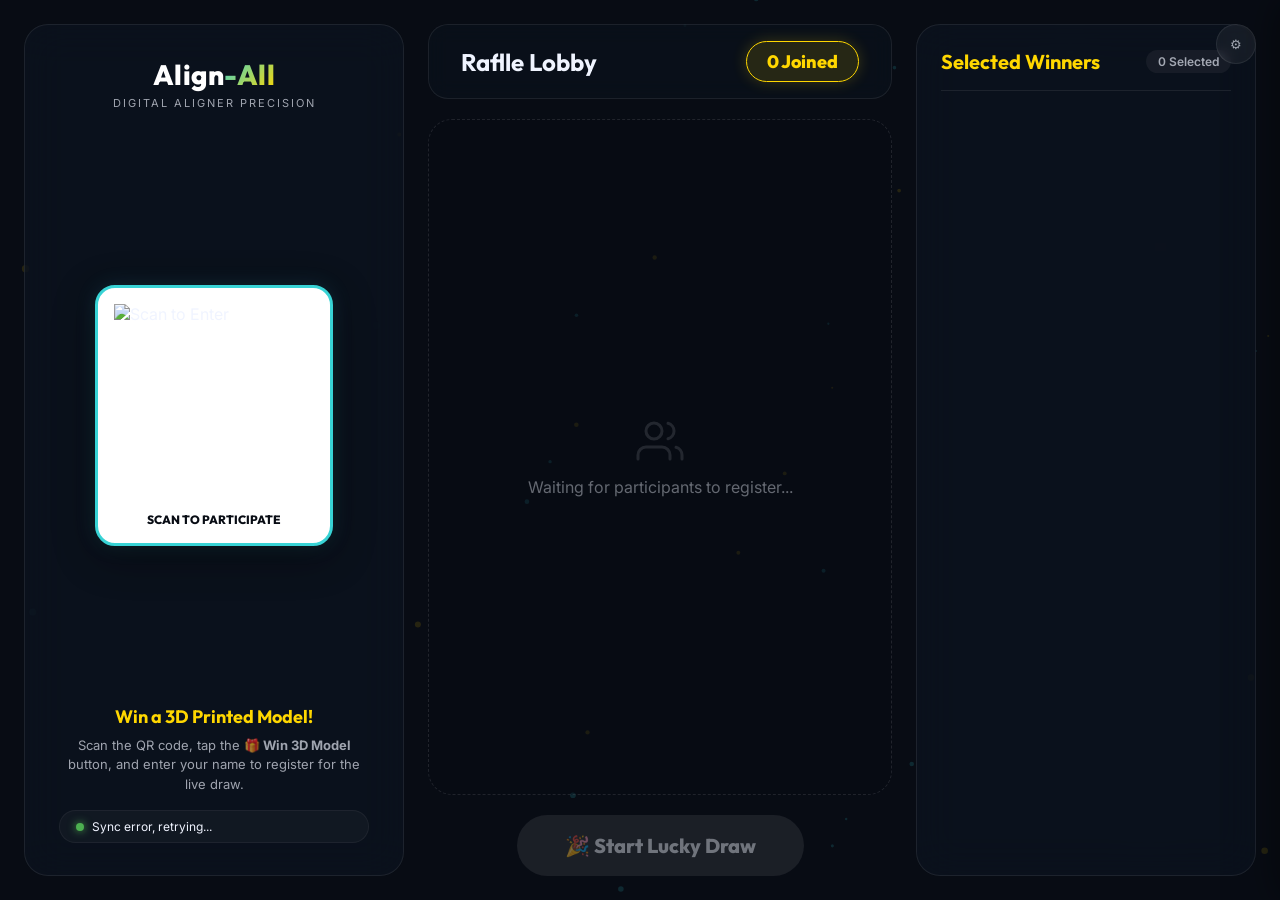
==== commit 06081b05: "feat: integrate sequential slot-machine spinner and reveal modal in lucky draw" ====
--- a/draw.html
+++ b/draw.html
@@ -23,6 +23,7 @@
       --text-primary: #F0F4FF;
       --text-secondary: rgba(240, 244, 255, 0.65);
       --text-muted: rgba(240, 244, 255, 0.4);
+      --gradient: linear-gradient(135deg, var(--teal), var(--gold));
       --font-main: 'Outfit', sans-serif;
       --font-body: 'Inter', sans-serif;
     }
@@ -820,7 +821,7 @@
       <label class="switch">
         <input type="checkbox" id="mockModeToggle">
         <span class="slider"></span>
-      </</label>
+      </label>
     </div>
 
     <div class="settings-group">
@@ -857,6 +858,33 @@
     <button class="btn-reveal-close" id="saveSettingsBtn" style="margin-top: auto; font-size: 14px; padding: 10px;">
       Save Settings
     </button>
+  </div>
+
+  <!-- Drawing Overlay (Lucky Draw Roller Spinner) -->
+  <div class="draw-overlay" id="drawOverlay">
+    <div class="roller-outer-container">
+      <div class="round-announcement" id="roundAnnouncement">Drawing Winner...</div>
+      
+      <div class="roller-viewport">
+        <div class="roller-track" id="rollerTrack">
+          <!-- Dynamically populated roller cells -->
+        </div>
+      </div>
+    </div>
+    
+    <!-- Big Winner Announcement Card popup -->
+    <div class="winner-reveal-card" id="winnerRevealCard">
+      <div class="reveal-badge">Winner Selected</div>
+      <div class="reveal-model-mockup">
+        <div class="spinning-model">
+          <span class="spinning-model-tooth">🦷</span>
+          <span class="spinning-model-label">Align-All</span>
+        </div>
+      </div>
+      <div class="reveal-name" id="revealName">Winner Name</div>
+      <div class="reveal-org" id="revealOrg">Clinic / Designation</div>
+      <button class="btn-reveal-close" id="claimCloseBtn">Close & Continue</button>
+    </div>
   </div>
 
   <script>
@@ -990,6 +1018,7 @@
       });
       document.getElementById('closeSettings').addEventListener('click', closeSettingsDrawer);
       document.getElementById('saveSettingsBtn').addEventListener('click', saveConfig);
+      document.getElementById('claimCloseBtn').addEventListener('click', advanceQueue);
 
       // Drawer close on escape
       window.addEventListener('keydown', (e) => {
@@ -1185,22 +1214,87 @@
 
       isDrawing = true;
       document.getElementById('startDrawBtn').setAttribute('disabled', 'true');
-      
-      let queueIndex = 0;
-      
-      // Run staggered reveals every 1 second
-      const interval = setInterval(() => {
-        if (queueIndex >= drawQueue.length) {
-          clearInterval(interval);
-          isDrawing = false;
-          renderLobby();
-          return;
+      document.getElementById('openSettings').style.display = 'none'; // Hide settings gear during active draw
+      
+      currentDrawIndexInRound = 0;
+      
+      // Show overlay
+      document.getElementById('drawOverlay').classList.add('active');
+      
+      // Start sequential draw
+      drawNextWinnerInQueue();
+    }
+
+    function drawNextWinnerInQueue() {
+      if (currentDrawIndexInRound >= drawQueue.length) {
+        // Complete the round, close overlay
+        document.getElementById('drawOverlay').classList.remove('active');
+        document.getElementById('openSettings').style.display = ''; // Show settings gear again
+        isDrawing = false;
+        renderLobby();
+        return;
+      }
+      
+      const winner = drawQueue[currentDrawIndexInRound];
+      const eligible = participants.filter(p => !winners.some(w => w.name === p.name));
+      
+      // Update round info
+      document.getElementById('roundAnnouncement').textContent = `Drawing Winner ${currentDrawIndexInRound + 1} of ${drawQueue.length}`;
+      
+      // Populate roller track with random names, placing the winner near the end
+      const rollerTrack = document.getElementById('rollerTrack');
+      rollerTrack.innerHTML = '';
+      
+      const cellsCount = 40;
+      const targetIndex = cellsCount - 3; // Land exactly on index 37
+      
+      for (let i = 0; i < cellsCount; i++) {
+        const cell = document.createElement('div');
+        cell.className = 'roller-cell';
+        
+        let person;
+        if (i === targetIndex) {
+          person = winner;
+        } else {
+          // Fill other cells with random names from eligible participants
+          person = eligible[Math.floor(Math.random() * eligible.length)] || winner;
         }
         
-        const winner = drawQueue[queueIndex];
+        cell.textContent = person.name;
+        rollerTrack.appendChild(cell);
+      }
+      
+      // Reset track position before starting animation
+      rollerTrack.style.transition = 'none';
+      rollerTrack.style.transform = 'translateY(0px)';
+      
+      // Force layout calculation
+      rollerTrack.offsetHeight;
+      
+      // Animate slide
+      rollerTrack.style.transition = 'transform 4.5s cubic-bezier(0.1, 0.8, 0.1, 1)';
+      rollerTrack.style.transform = `translateY(-${targetIndex * 120}px)`;
+      
+      // On spin completion
+      setTimeout(() => {
+        // Highlight active winner cell
+        const winnerCell = rollerTrack.children[targetIndex];
+        if (winnerCell) {
+          winnerCell.classList.add('active-winner');
+        }
+        
+        // Show winner reveal card
+        document.getElementById('revealName').textContent = winner.name;
+        document.getElementById('revealOrg').textContent = winner.designation || 'Participant';
+        document.getElementById('winnerRevealCard').classList.add('active');
+        
+        // Add to global winners state so they are registered as drawn
         winners.push(winner);
         
-        // Remove their bubble from lobby viewport with a scale-down shrink
+        // Confetti explosion
+        triggerConfettiExplosion();
+        
+        // Remove their bubble from lobby viewport
         const bubbles = document.querySelectorAll('.participant-bubble');
         bubbles.forEach(b => {
           if (b.dataset.name === winner.name) {
@@ -1210,45 +1304,22 @@
             setTimeout(() => b.remove(), 600);
           }
         });
-        
-        // Add to sidebar with reveal animation
+      }, 4600);
+    }
+
+    function advanceQueue() {
+      // Hide winner reveal card
+      document.getElementById('winnerRevealCard').classList.remove('active');
+      
+      // Retrieve the winner that was just drawn
+      const winner = drawQueue[currentDrawIndexInRound];
+      if (winner) {
         addWinnerToSidebar(winner);
-        
-        // Confetti explosion localized on the winners panel
-        triggerWinnerConfetti(queueIndex);
-        
-        queueIndex++;
-      }, 1000);
-    }
-
-    function triggerWinnerConfetti(index) {
-      const canvas = document.getElementById('confettiCanvas');
-      const ctx = canvas.getContext('2d');
-      
-      canvas.width = window.innerWidth;
-      canvas.height = window.innerHeight;
-
-      // Spawn confetti particles on the right-hand winners panel
-      const spawnCount = 45;
-      for (let i = 0; i < spawnCount; i++) {
-        confettiParticles.push({
-          x: canvas.width - 170, // right panel center
-          y: Math.min(canvas.height - 100, 150 + (index * 75)), // staggered vertical height
-          radius: Math.random() * 4.5 + 2,
-          color: colors[Math.floor(Math.random() * colors.length)],
-          vx: (Math.random() - 0.5) * 11,
-          vy: (Math.random() - 0.7) * 13 - 3,
-          gravity: 0.28,
-          rotation: Math.random() * 360,
-          rotationSpeed: (Math.random() - 0.5) * 8,
-          opacity: 1
-        });
-      }
-
-      if (!isConfettiRunning) {
-        isConfettiRunning = true;
-        animateConfetti();
-      }
+      }
+      
+      // Proceed to the next winner in the queue
+      currentDrawIndexInRound++;
+      drawNextWinnerInQueue();
     }
 
     function addWinnerToSidebar(winner) {
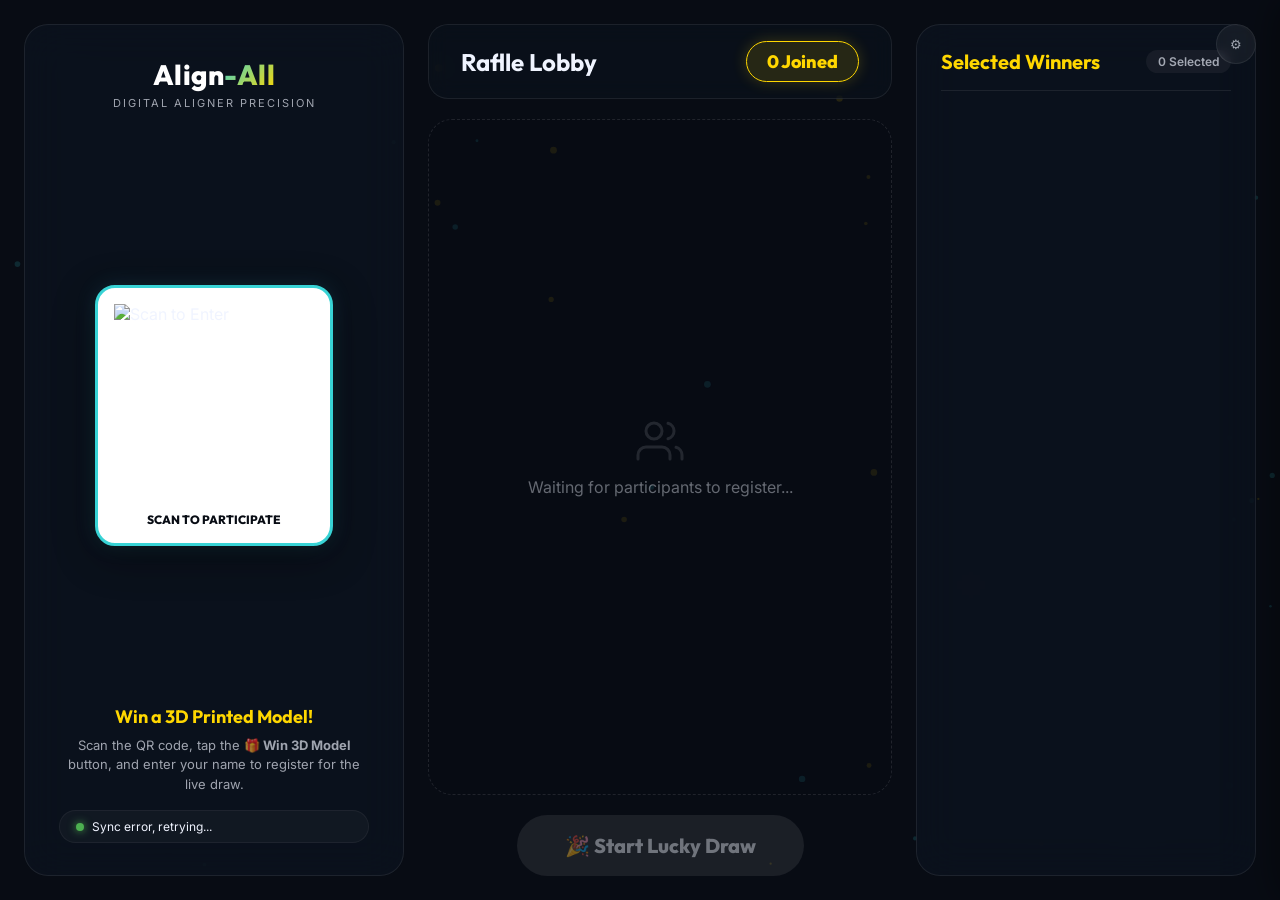
==== commit dc406561: "feat: configure default scriptURL to new standalone giveaway sheet script" ====
--- a/draw.html
+++ b/draw.html
@@ -894,7 +894,7 @@
     let participants = [];
     let winners = [];
     let config = {
-      scriptUrl: 'https://script.google.com/macros/s/AKfycbyH8XbYKkZeQyRTgi3QOXPdWPk9_rRfwLIVZiaWkgbZnW5OpBBuhaDhaeEALEkMHX6p/exec',
+      scriptUrl: 'https://script.google.com/macros/s/AKfycbwU69GyUmt7A7Tj698AlwCsIYEnfIqyPc-KoZRnRdRFJNAnB7t_e68MqJmYJpPOumvM/exec',
       mockMode: false,
       totalWinnersGoal: 2,
       roundSize: 2,
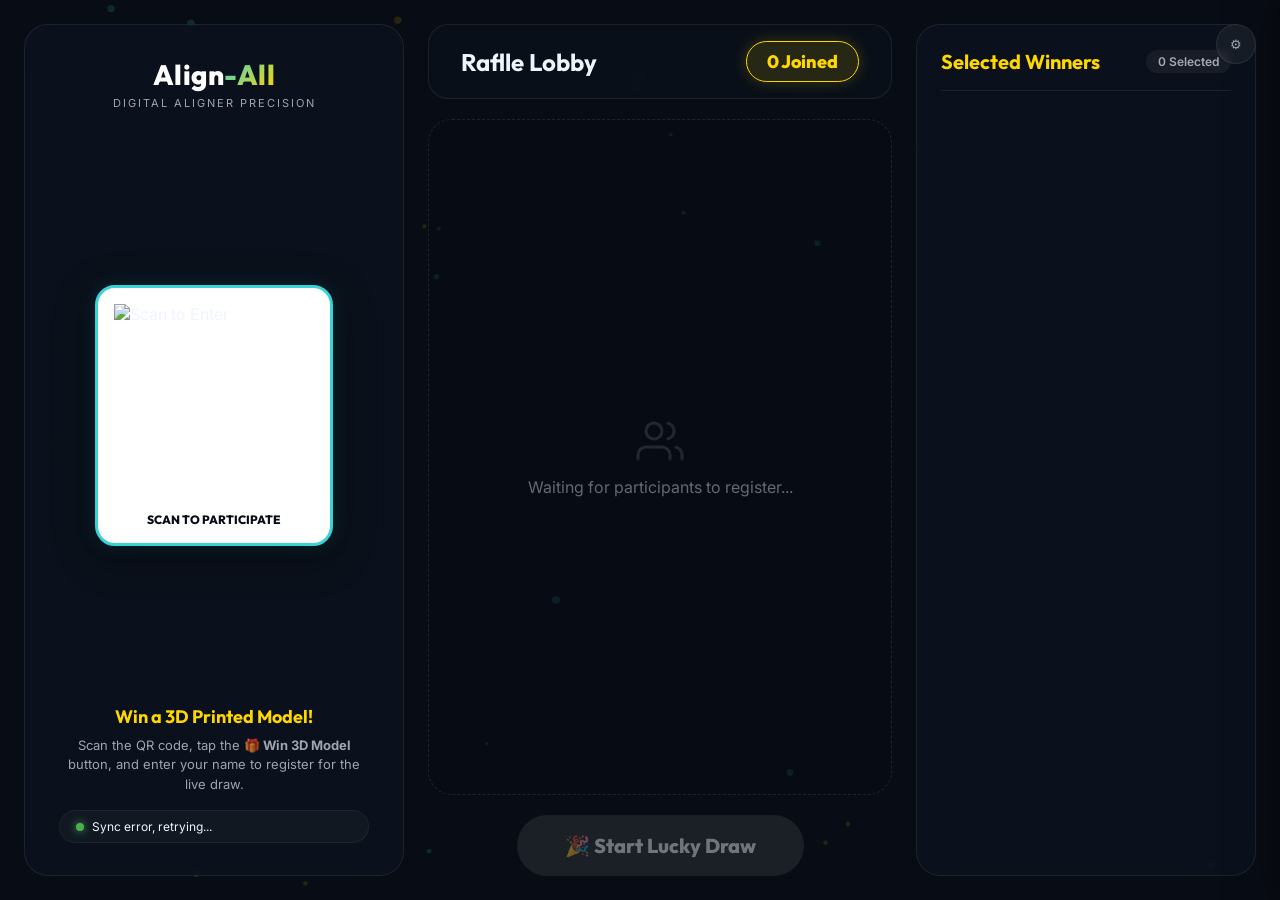
==== commit d7375f50: "fix: auto-migrate old cached scriptUrl in localStorage to new Web App URL" ====
--- a/draw.html
+++ b/draw.html
@@ -963,7 +963,13 @@
       const saved = localStorage.getItem('align_all_draw_config_v2');
       if (saved) {
         try {
-          config = { ...config, ...JSON.parse(saved) };
+          const parsed = JSON.parse(saved);
+          // Auto-migrate from the old script URL to the new one if cached in localStorage
+          if (parsed.scriptUrl && parsed.scriptUrl.includes('AKfycbyH8XbYKkZeQyRTgi3QOXPdWPk9_rRfwLIVZiaWkgbZnW5OpBBuhaDhaeEALEkMHX6p')) {
+            parsed.scriptUrl = 'https://script.google.com/macros/s/AKfycbwU69GyUmt7A7Tj698AlwCsIYEnfIqyPc-KoZRnRdRFJNAnB7t_e68MqJmYJpPOumvM/exec';
+            localStorage.setItem('align_all_draw_config_v2', JSON.stringify(parsed));
+          }
+          config = { ...config, ...parsed };
         } catch(e) {}
       }
       
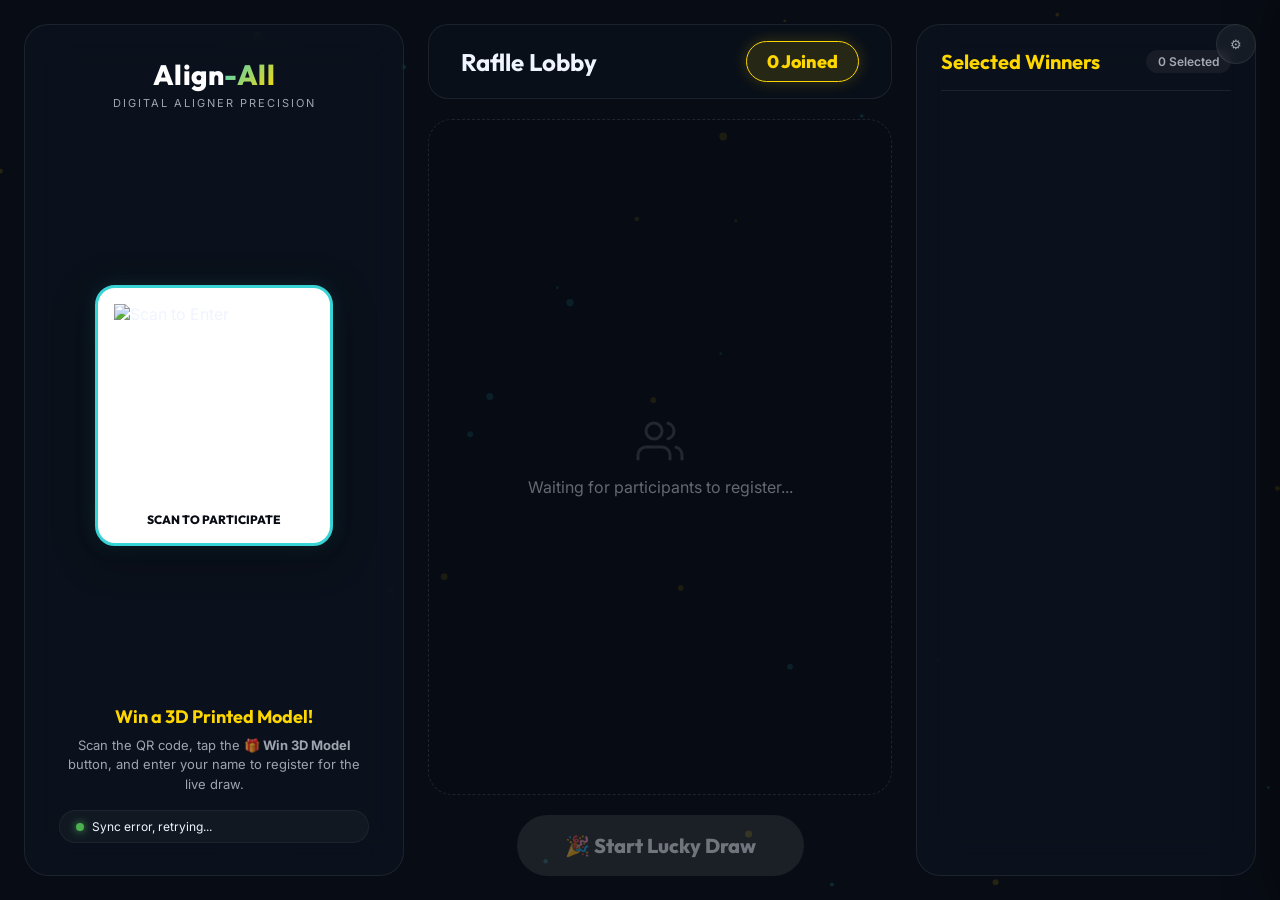
==== commit 5bf23bf3: "chore: trigger deployment rebuild" ====
--- a/draw.html
+++ b/draw.html
@@ -1483,5 +1483,6 @@
       }
     }
   </script>
+  <!-- redeploy-trigger -->
 </body>
 </html>
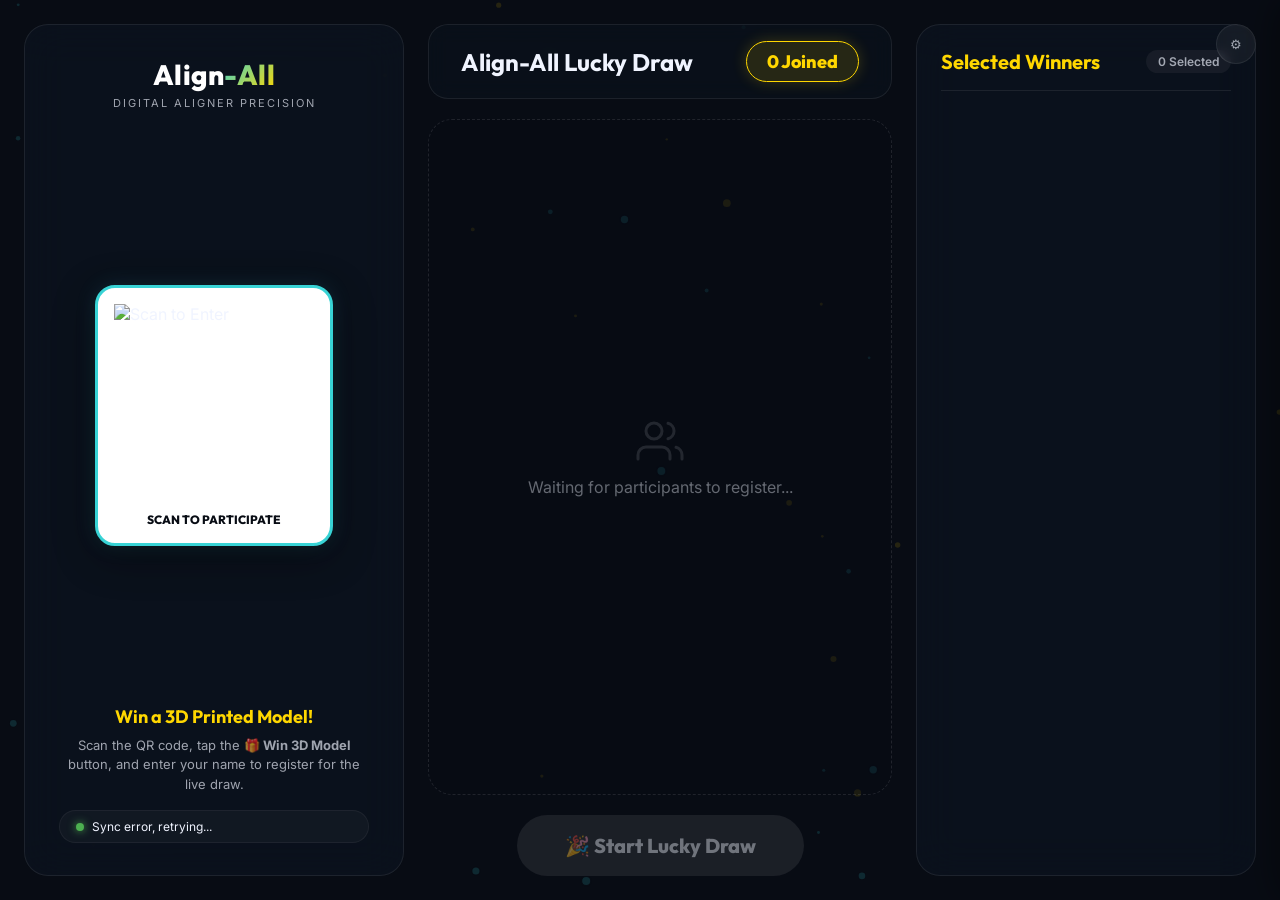
==== commit 4e9eb6ef: "chore: remove winners text and rename raffle lobby to Align-All Lucky Draw" ====
--- a/draw.html
+++ b/draw.html
@@ -766,7 +766,7 @@
       
       <div class="lobby-header">
         <div class="lobby-header-title">
-          <h1>Raflle Lobby</h1>
+          <h1>Align-All Lucky Draw</h1>
         </div>
         <div class="lobby-counter" id="lobbyCounter">0 Joined</div>
       </div>
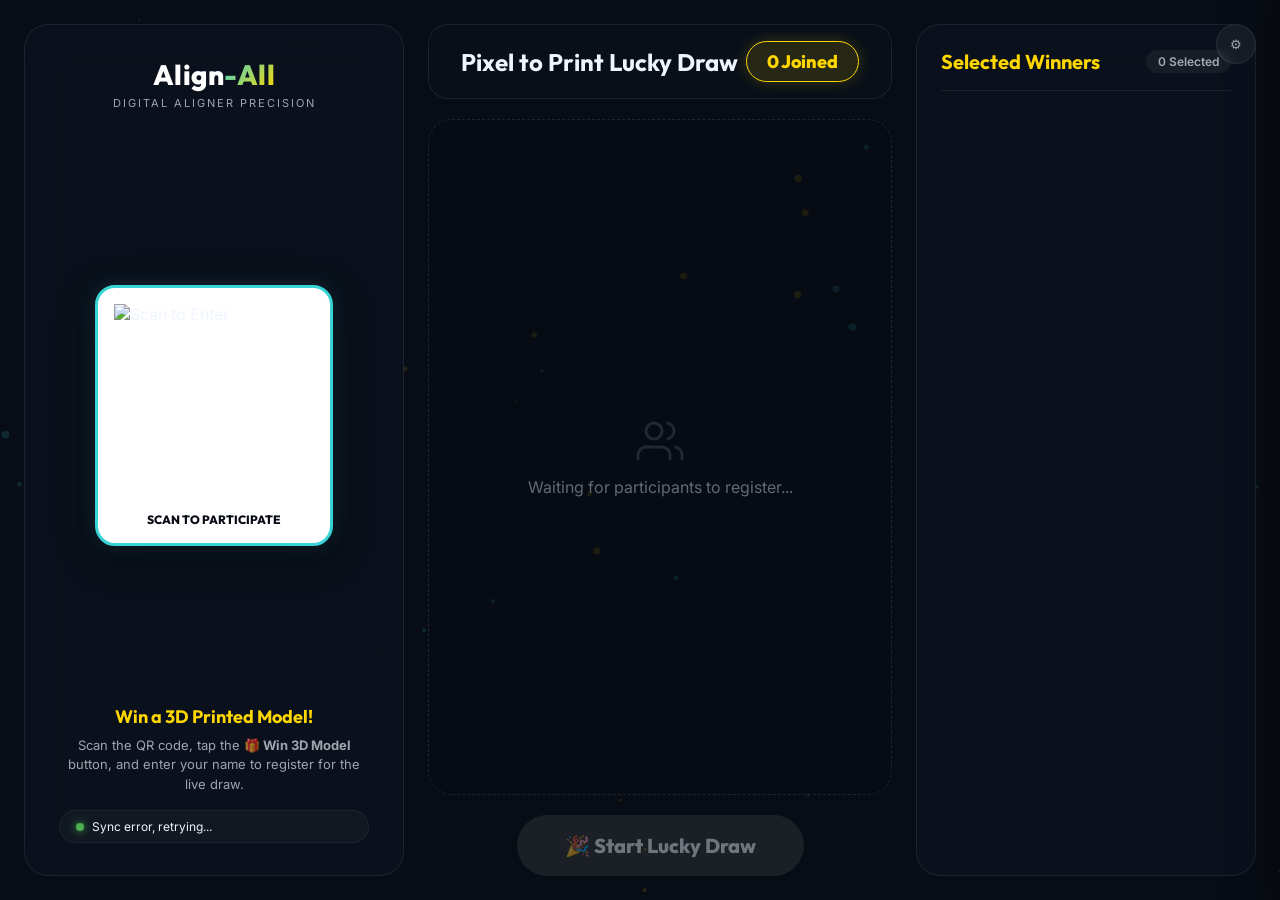
==== commit 687f5baa: "feat: rename draw to Pixel to Print Lucky Draw and add 5-page clinical PDFs" ====
--- a/draw.html
+++ b/draw.html
@@ -766,7 +766,7 @@
       
       <div class="lobby-header">
         <div class="lobby-header-title">
-          <h1>Align-All Lucky Draw</h1>
+          <h1>Pixel to Print Lucky Draw</h1>
         </div>
         <div class="lobby-counter" id="lobbyCounter">0 Joined</div>
       </div>
